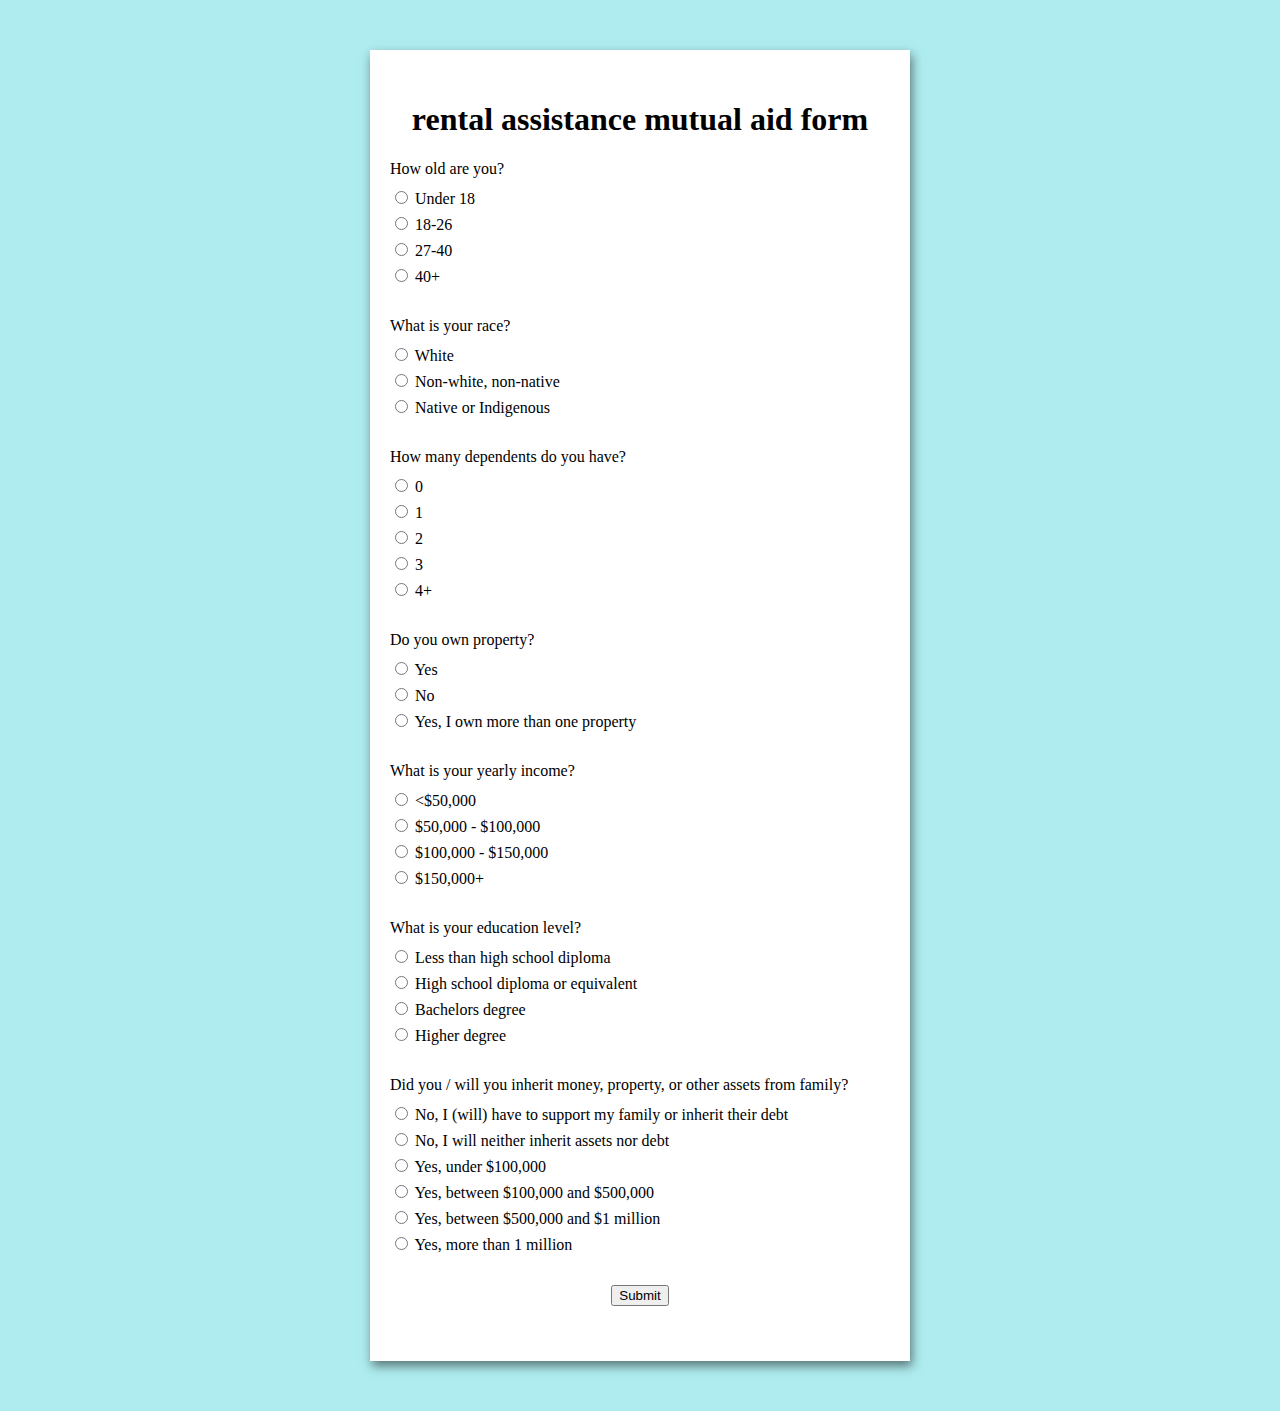
==== index.html @ 25bbf574 "Add page and script" ====
<html lang="en">
  <head>
    <meta charset="UTF-8" />
    <meta name="viewport" content="width=device-width, initial-scale=1.0" />
    <meta http-equiv="X-UA-Compatible" content="ie=edge" />
    <title>rental assistance mutual aid fund</title>
    <style>
      body {
        background-color: #aeecef;
        font-family: Verdana;
        text-align: center;
      }
      form {
        background-color: #fff;
        max-width: 500px;
        margin: 50px auto;
        padding: 30px 20px;
        box-shadow: 2px 5px 10px rgba(0, 0, 0, 0.5);
      }
      .form-control {
        text-align: left;
        margin-bottom: 25px;
      }
      .form-control p {
        display: block;
        margin-bottom: 10px;
      }
      .form-control input {
        margin-bottom: 10px;
      }
      .form-control input,
      .form-control select,
      .form-control textarea {
        border: 1px solid #777;
        border-radius: 2px;
        font-family: inherit;
        padding: 10px;
        display: block;
        width: 95%;
      }
      .form-control input[type="radio"],
      .form-control input[type="checkbox"] {
        display: inline-block;
        width: auto;
      }
      button {
        background-color: #05c46b;
        border: 1px solid #777;
        border-radius: 2px;
        font-family: inherit;
        font-size: 21px;
        display: block;
        width: 100%;
        margin-top: 50px;
        margin-bottom: 20px;
      }

      .bold {
        font-weight: bold;
      }
    </style>
    <script src="./script.js"></script>
  </head>
  <body>
    <form>
      <h1 id="header">rental assistance mutual aid form</h1>

      <div class="form-control">
        <p>How old are you?</p>
        <input type="radio" value="Under 18" id="under-18" name="age" />
        <label for="under-18"> Under 18 </label><br />
        <input type="radio" value="18-26" id="18-26" name="age" />
        <label for="18-26"> 18-26 </label><br />
        <input type="radio" value="27-40" id="27-40" name="age" />
        <label for="27-40"> 27-40 </label><br />
        <input type="radio" value="40+" id="above-40" name="age" />
        <label for="above-40"> 40+ </label><br />
      </div>

      <div class="form-control">
        <p>What is your race?</p>
        <input type="radio" value="White" id="white" name="race" />
        <label for="white"> White </label><br />
        <input
          type="radio"
          value="Non-white, non-native"
          id="non-white"
          name="race"
        />
        <label for="non-white"> Non-white, non-native </label><br />
        <input
          type="radio"
          value="Native or Indigenous"
          id="native"
          name="race"
        />
        <label for="native"> Native or Indigenous </label><br />
      </div>

      <div class="form-control">
        <p>How many dependents do you have?</p>
        <input type="radio" value="0" id="dependents-0" name="dependents" />
        <label for="dependents-0"> 0 </label><br />
        <input type="radio" value="1" id="dependents-1" name="dependents" />
        <label for="dependents-1"> 1 </label><br />
        <input type="radio" value="2" id="dependents-2" name="dependents" />
        <label for="dependents-2"> 2 </label><br />
        <input type="radio" value="3" id="dependents-3" name="dependents" />
        <label for="dependents-3"> 3 </label><br />
        <input
          type="radio"
          value="4+"
          id="dependents-above-4"
          name="dependents"
        />
        <label for="dependents-above-4"> 4+ </label><br />
      </div>

      <div class="form-control">
        <p>Do you own property?</p>
        <input type="radio" value="Yes" id="property-yes" name="property" />
        <label for="property-yes"> Yes </label><br />
        <input type="radio" value="No" id="property-no" name="property" />
        <label for="property-no"> No </label><br />
        <input type="radio" value="No" id="property-more" name="property" />
        <label for="property-more"> Yes, I own more than one property </label
        ><br />
      </div>

      <div class="form-control">
        <p>What is your yearly income?</p>
        <input type="radio" value="<$50,000" id="income-50k" name="income" />
        <label for="income-50k"> <$50,000 </label><br />
        <input
          type="radio"
          value="$50,000 - $100,000"
          id="income-100k"
          name="income"
        />
        <label for="income-100k"> $50,000 - $100,000 </label><br />
        <input
          type="radio"
          value="$100,000 - $150,000"
          id="income-150k"
          name="income"
        />
        <label for="income-150k"> $100,000 - $150,000 </label><br />
        <input
          type="radio"
          value="$150,000+"
          id="income-above-150k"
          name="income"
        />
        <label for="income-above-150k"> $150,000+ </label><br />
      </div>

      <div class="form-control">
        <p>What is your education level?</p>
        <input
          type="radio"
          value="Less than high school diploma"
          id="education-below-high-school"
          name="education"
        />
        <label for="under-18">Less than high school diploma</label><br />
        <input
          type="radio"
          value="High school diploma or equivalent"
          id="education-high-school"
          name="education"
        />
        <label for="18-26"> High school diploma or equivalent </label><br />
        <input
          type="radio"
          value="Bachelors degree"
          id="education-bachelors"
          name="education"
        />
        <label for="27-40"> Bachelors degree </label><br />
        <input
          type="radio"
          value="Higher degree"
          id="education-higher"
          name="education"
        />
        <label for="above-40"> Higher degree </label><br />
      </div>

      <div class="form-control">
        <p>
          Did you / will you inherit money, property, or other assets from
          family?
        </p>
        <input
          type="radio"
          value="No, I (will) have to support my family or inherit their debt"
          id="inheritance-support"
          name="inheritance"
        />
        <label for="inheritance-support">
          No, I (will) have to support my family or inherit their debt </label
        ><br />
        <input
          type="radio"
          value="No, I will neither inherit assets nor debt"
          id="inheritance-neither"
          name="inheritance"
        />
        <label for="inheritance-neither">
          No, I will neither inherit assets nor debt</label
        ><br />
        <input
          type="radio"
          value="Yes, under $100,000"
          id="inheritance-100k"
          name="inheritance"
        />
        <label for="inheritance-100k">Yes, under $100,000 </label><br />
        <input
          type="radio"
          value="Yes, between $100,000 and  $500,000"
          id="inheritance-500k"
          name="inheritance"
        />
        <label for="inheritance-500k"> Yes, between $100,000 and $500,000</label
        ><br />
        <input
          type="radio"
          value="Yes, between $500,000 and 1 million"
          id="inheritance-1m"
          name="inheritance"
        />
        <label for="inheritance-1m"> Yes, between $500,000 and $1 million</label
        ><br />
        <input
          type="radio"
          value="Yes, more than 1 million"
          id="inheritance-above-1m"
          name="inheritance"
        />
        <label for="inheritance-above-1m"> Yes, more than 1 million</label
        ><br />
      </div>

      <!-- <div class="form-control">
        <label for="income"> Do you rent or own your home?</label>
        <input
          type="number"
          placeholder="Enter your income"
          id="income"
          name="income"
        /><br /><br />
      </div> -->

      <input type="button" value="Submit" id="submit" />

      <div class="form-control">
        <p class="bold" id="annual-donation"></p>
        <p class="bold" id="monthly-donation"></p>
      </div>
    </form>
  </body>
</html>
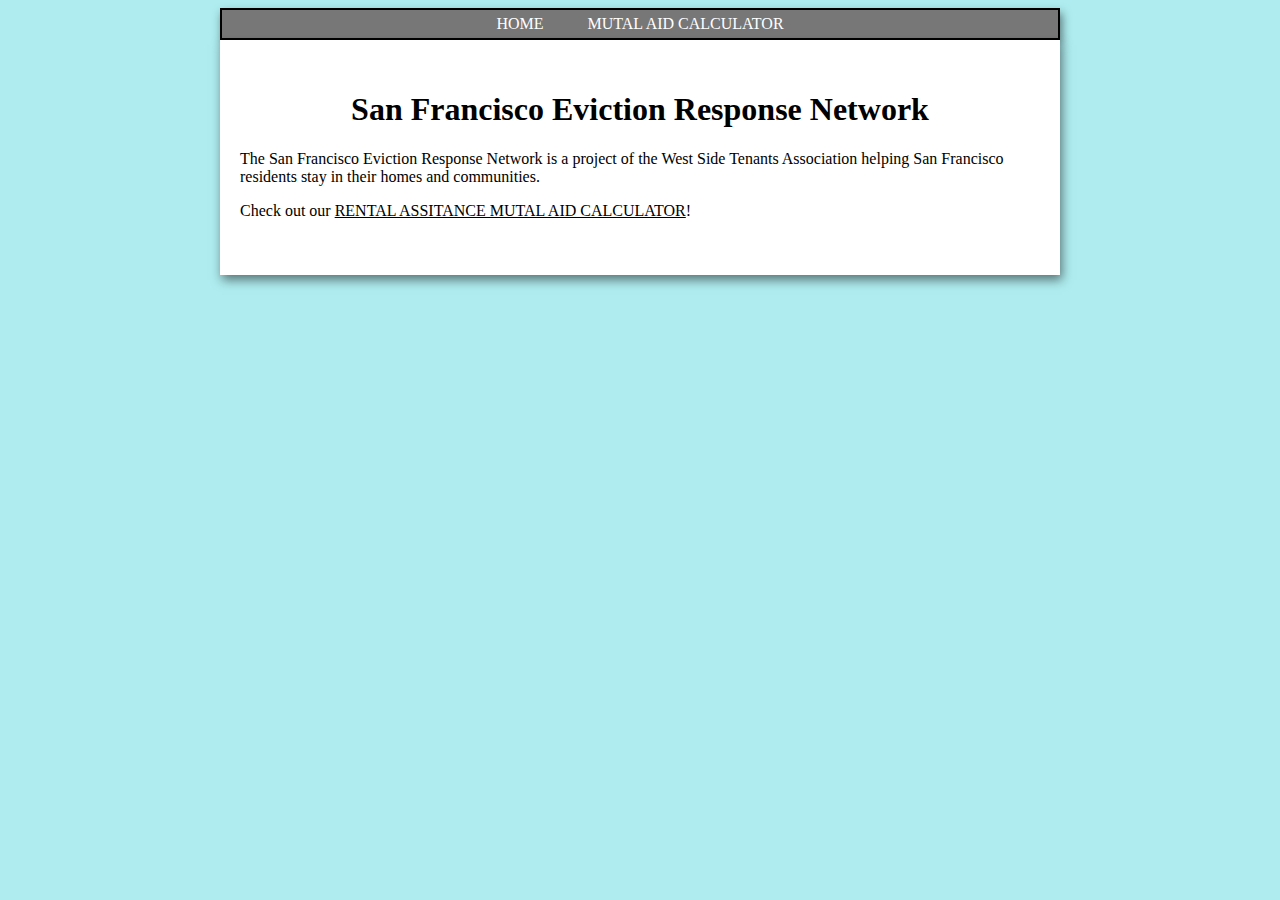
==== commit ebd9941b: "new stuff" ====
--- a/index.html
+++ b/index.html
@@ -3,261 +3,35 @@
     <meta charset="UTF-8" />
     <meta name="viewport" content="width=device-width, initial-scale=1.0" />
     <meta http-equiv="X-UA-Compatible" content="ie=edge" />
-    <title>rental assistance mutual aid fund</title>
-    <style>
-      body {
-        background-color: #aeecef;
-        font-family: Verdana;
-        text-align: center;
-      }
-      form {
-        background-color: #fff;
-        max-width: 500px;
-        margin: 50px auto;
-        padding: 30px 20px;
-        box-shadow: 2px 5px 10px rgba(0, 0, 0, 0.5);
-      }
-      .form-control {
-        text-align: left;
-        margin-bottom: 25px;
-      }
-      .form-control p {
-        display: block;
-        margin-bottom: 10px;
-      }
-      .form-control input {
-        margin-bottom: 10px;
-      }
-      .form-control input,
-      .form-control select,
-      .form-control textarea {
-        border: 1px solid #777;
-        border-radius: 2px;
-        font-family: inherit;
-        padding: 10px;
-        display: block;
-        width: 95%;
-      }
-      .form-control input[type="radio"],
-      .form-control input[type="checkbox"] {
-        display: inline-block;
-        width: auto;
-      }
-      button {
-        background-color: #05c46b;
-        border: 1px solid #777;
-        border-radius: 2px;
-        font-family: inherit;
-        font-size: 21px;
-        display: block;
-        width: 100%;
-        margin-top: 50px;
-        margin-bottom: 20px;
-      }
-
-      .bold {
-        font-weight: bold;
-      }
-    </style>
-    <script src="./script.js"></script>
+    <title>Eviction Response Network</title>
+    <link rel="stylesheet" href="style.css" />
   </head>
   <body>
-    <form>
-      <h1 id="header">rental assistance mutual aid form</h1>
+    <nav class="menu-bar">
+      <a class="menu-item" href="index.html">Home</a>
+      <a class="menu-item" href="rental_assistance.html"
+        >Mutal Aid Calculator</a
+      >
+    </nav>
+    <div class="container">
+      <div class="form-container">
+        <h1 id="header">San Francisco Eviction Response Network</h1>
 
-      <div class="form-control">
-        <p>How old are you?</p>
-        <input type="radio" value="Under 18" id="under-18" name="age" />
-        <label for="under-18"> Under 18 </label><br />
-        <input type="radio" value="18-26" id="18-26" name="age" />
-        <label for="18-26"> 18-26 </label><br />
-        <input type="radio" value="27-40" id="27-40" name="age" />
-        <label for="27-40"> 27-40 </label><br />
-        <input type="radio" value="40+" id="above-40" name="age" />
-        <label for="above-40"> 40+ </label><br />
+        <div class="form-control">
+          <p>
+            The San Francisco Eviction Response Network is a project of the West
+            Side Tenants Association helping San Francisco residents stay in
+            their homes and communities.
+          </p>
+
+          <p>
+            Check out our
+            <a href="rental_assistance.html"
+              >Rental Assitance Mutal Aid Calculator</a
+            >!
+          </p>
+        </div>
       </div>
-
-      <div class="form-control">
-        <p>What is your race?</p>
-        <input type="radio" value="White" id="white" name="race" />
-        <label for="white"> White </label><br />
-        <input
-          type="radio"
-          value="Non-white, non-native"
-          id="non-white"
-          name="race"
-        />
-        <label for="non-white"> Non-white, non-native </label><br />
-        <input
-          type="radio"
-          value="Native or Indigenous"
-          id="native"
-          name="race"
-        />
-        <label for="native"> Native or Indigenous </label><br />
-      </div>
-
-      <div class="form-control">
-        <p>How many dependents do you have?</p>
-        <input type="radio" value="0" id="dependents-0" name="dependents" />
-        <label for="dependents-0"> 0 </label><br />
-        <input type="radio" value="1" id="dependents-1" name="dependents" />
-        <label for="dependents-1"> 1 </label><br />
-        <input type="radio" value="2" id="dependents-2" name="dependents" />
-        <label for="dependents-2"> 2 </label><br />
-        <input type="radio" value="3" id="dependents-3" name="dependents" />
-        <label for="dependents-3"> 3 </label><br />
-        <input
-          type="radio"
-          value="4+"
-          id="dependents-above-4"
-          name="dependents"
-        />
-        <label for="dependents-above-4"> 4+ </label><br />
-      </div>
-
-      <div class="form-control">
-        <p>Do you own property?</p>
-        <input type="radio" value="Yes" id="property-yes" name="property" />
-        <label for="property-yes"> Yes </label><br />
-        <input type="radio" value="No" id="property-no" name="property" />
-        <label for="property-no"> No </label><br />
-        <input type="radio" value="No" id="property-more" name="property" />
-        <label for="property-more"> Yes, I own more than one property </label
-        ><br />
-      </div>
-
-      <div class="form-control">
-        <p>What is your yearly income?</p>
-        <input type="radio" value="<$50,000" id="income-50k" name="income" />
-        <label for="income-50k"> <$50,000 </label><br />
-        <input
-          type="radio"
-          value="$50,000 - $100,000"
-          id="income-100k"
-          name="income"
-        />
-        <label for="income-100k"> $50,000 - $100,000 </label><br />
-        <input
-          type="radio"
-          value="$100,000 - $150,000"
-          id="income-150k"
-          name="income"
-        />
-        <label for="income-150k"> $100,000 - $150,000 </label><br />
-        <input
-          type="radio"
-          value="$150,000+"
-          id="income-above-150k"
-          name="income"
-        />
-        <label for="income-above-150k"> $150,000+ </label><br />
-      </div>
-
-      <div class="form-control">
-        <p>What is your education level?</p>
-        <input
-          type="radio"
-          value="Less than high school diploma"
-          id="education-below-high-school"
-          name="education"
-        />
-        <label for="under-18">Less than high school diploma</label><br />
-        <input
-          type="radio"
-          value="High school diploma or equivalent"
-          id="education-high-school"
-          name="education"
-        />
-        <label for="18-26"> High school diploma or equivalent </label><br />
-        <input
-          type="radio"
-          value="Bachelors degree"
-          id="education-bachelors"
-          name="education"
-        />
-        <label for="27-40"> Bachelors degree </label><br />
-        <input
-          type="radio"
-          value="Higher degree"
-          id="education-higher"
-          name="education"
-        />
-        <label for="above-40"> Higher degree </label><br />
-      </div>
-
-      <div class="form-control">
-        <p>
-          Did you / will you inherit money, property, or other assets from
-          family?
-        </p>
-        <input
-          type="radio"
-          value="No, I (will) have to support my family or inherit their debt"
-          id="inheritance-support"
-          name="inheritance"
-        />
-        <label for="inheritance-support">
-          No, I (will) have to support my family or inherit their debt </label
-        ><br />
-        <input
-          type="radio"
-          value="No, I will neither inherit assets nor debt"
-          id="inheritance-neither"
-          name="inheritance"
-        />
-        <label for="inheritance-neither">
-          No, I will neither inherit assets nor debt</label
-        ><br />
-        <input
-          type="radio"
-          value="Yes, under $100,000"
-          id="inheritance-100k"
-          name="inheritance"
-        />
-        <label for="inheritance-100k">Yes, under $100,000 </label><br />
-        <input
-          type="radio"
-          value="Yes, between $100,000 and  $500,000"
-          id="inheritance-500k"
-          name="inheritance"
-        />
-        <label for="inheritance-500k"> Yes, between $100,000 and $500,000</label
-        ><br />
-        <input
-          type="radio"
-          value="Yes, between $500,000 and 1 million"
-          id="inheritance-1m"
-          name="inheritance"
-        />
-        <label for="inheritance-1m"> Yes, between $500,000 and $1 million</label
-        ><br />
-        <input
-          type="radio"
-          value="Yes, more than 1 million"
-          id="inheritance-above-1m"
-          name="inheritance"
-        />
-        <label for="inheritance-above-1m"> Yes, more than 1 million</label
-        ><br />
-      </div>
-
-      <!-- <div class="form-control">
-        <label for="income"> Do you rent or own your home?</label>
-        <input
-          type="number"
-          placeholder="Enter your income"
-          id="income"
-          name="income"
-        /><br /><br />
-      </div> -->
-
-      <input type="button" value="Submit" id="submit" />
-
-      <div class="form-control">
-        <p class="bold" id="annual-donation"></p>
-        <p class="bold" id="monthly-donation"></p>
-      </div>
-    </form>
+    </div>
   </body>
 </html>
--- a/style.css
+++ b/style.css
@@ -0,0 +1,87 @@
+body {
+  background-color: #aeecef;
+  font-family: Verdana;
+  text-align: center;
+}
+/* form {
+  background-color: #fff;
+  max-width: 800px;
+  margin: 50px auto;
+  padding: 30px 20px;
+  box-shadow: 2px 5px 10px rgba(0, 0, 0, 0.5);
+} */
+.form-control {
+  text-align: left;
+  margin-bottom: 25px;
+}
+.form-control p {
+  display: block;
+  margin-bottom: 10px;
+}
+.form-control input {
+  margin-bottom: 10px;
+}
+.form-control input,
+.form-control select,
+.form-control textarea {
+  border: 1px solid #777;
+  border-radius: 2px;
+  font-family: inherit;
+  padding: 10px;
+  display: block;
+  width: 95%;
+}
+.form-control input[type="radio"],
+.form-control input[type="checkbox"] {
+  display: inline-block;
+  width: auto;
+}
+button {
+  background-color: #05c46b;
+  border: 1px solid #777;
+  border-radius: 2px;
+  font-family: inherit;
+  font-size: 21px;
+  display: block;
+  width: 100%;
+  margin-top: 50px;
+  margin-bottom: 20px;
+}
+
+.bold {
+  font-weight: bold;
+}
+
+a {
+  color: black;
+  /* text-decoration: none; */
+  text-transform: uppercase;
+}
+
+.container {
+  background-color: #fff;
+  max-width: 800px;
+  margin: 0 auto;
+  padding: 30px 20px;
+  box-shadow: 2px 5px 10px rgba(0, 0, 0, 0.5);
+}
+
+.form-container {
+}
+
+
+.menu-bar {
+  max-width: 840px;
+  margin: 0 auto;
+  background-color: #777;
+  padding: 5px 20px;
+  border: 2px solid black;
+  box-sizing: border-box;
+  box-shadow: 2px 5px 10px rgba(0, 0, 0, 0.5);
+}
+
+.menu-item {
+  color: white;
+  text-decoration: none;
+  padding: 5px 20px;
+}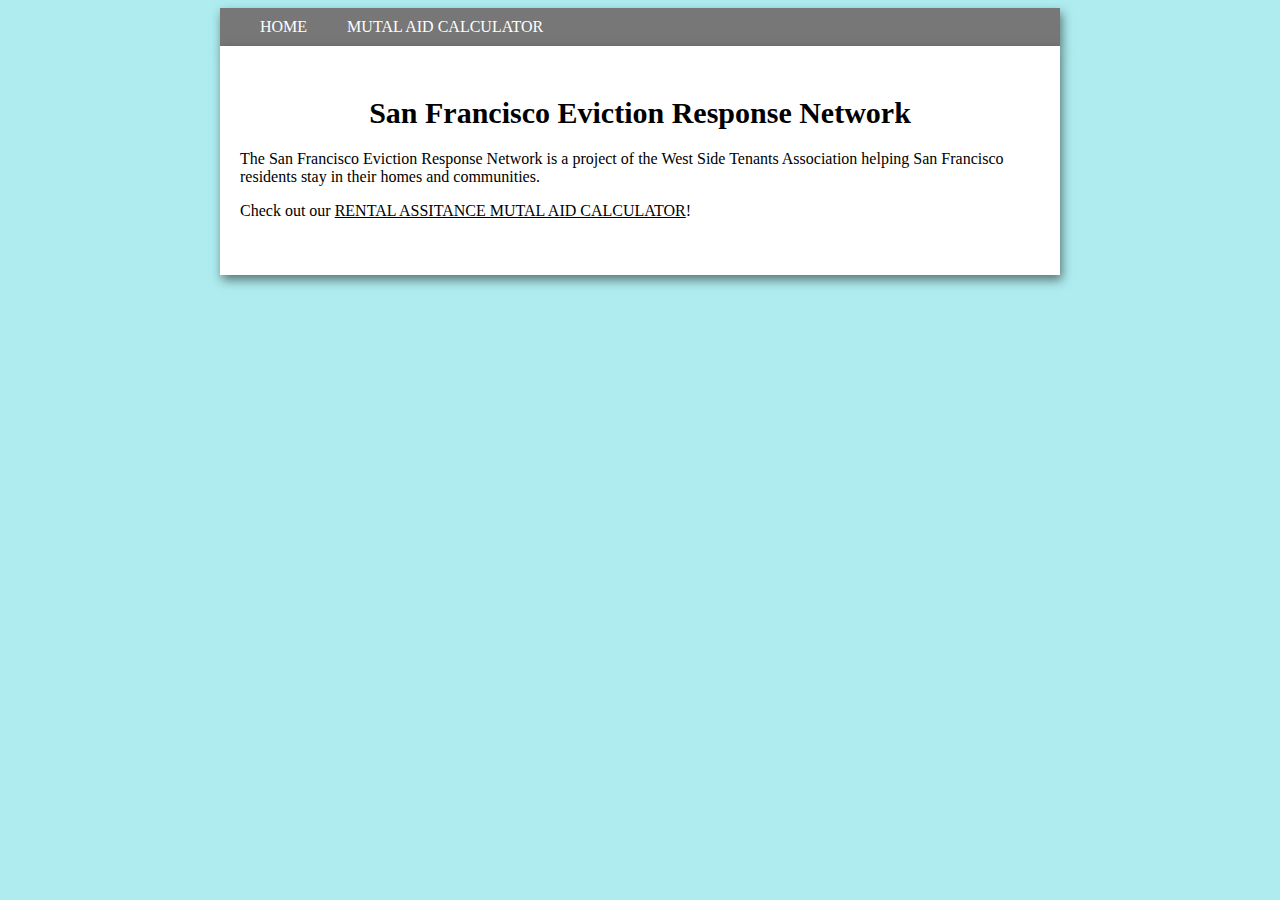
==== commit 6e7d39f3: "Add menu bar" ====
--- a/index.html
+++ b/index.html
@@ -5,14 +5,32 @@
     <meta http-equiv="X-UA-Compatible" content="ie=edge" />
     <title>Eviction Response Network</title>
     <link rel="stylesheet" href="style.css" />
+    <script src="scripts/menu.js"></script>
   </head>
   <body>
-    <nav class="menu-bar">
-      <a class="menu-item" href="index.html">Home</a>
-      <a class="menu-item" href="rental_assistance.html"
-        >Mutal Aid Calculator</a
-      >
-    </nav>
+    <div>
+      <nav class="menu-bar">
+        <div id="toggle-menu">menu</div>
+        <div id="mobile-menu" class="hidden">
+          <div class="menu-item">
+            <a href="index.html">Home</a>
+          </div>
+          <div class="menu-item">
+            <a href="rental_assistance.html">Mutal Aid Calculator</a>
+          </div>
+        </div>
+
+        <div id="desktop-menu">
+          <div class="menu-item">
+            <a href="index.html">Home</a>
+          </div>
+          <div class="menu-item">
+            <a href="rental_assistance.html">Mutal Aid Calculator</a>
+          </div>
+        </div>
+      </nav>
+    </div>
+
     <div class="container">
       <div class="form-container">
         <h1 id="header">San Francisco Eviction Response Network</h1>
--- a/style.css
+++ b/style.css
@@ -52,6 +52,10 @@
   font-weight: bold;
 }
 
+h1 {
+  font-size: 30px;
+}
+
 a {
   color: black;
   /* text-decoration: none; */
@@ -69,19 +73,54 @@
 .form-container {
 }
 
-
 .menu-bar {
   max-width: 840px;
   margin: 0 auto;
   background-color: #777;
   padding: 5px 20px;
-  border: 2px solid black;
+  /* border: 2px solid black; */
+  text-align: left;
   box-sizing: border-box;
   box-shadow: 2px 5px 10px rgba(0, 0, 0, 0.5);
 }
 
 .menu-item {
+  padding: 5px 20px;
+}
+
+.menu-item > a {
   color: white;
   text-decoration: none;
-  padding: 5px 20px;
+}
+
+#mobile-menu {
+  width: 100%;
+}
+
+#desktop-menu {
+  display: flex;
+}
+
+#mobile-menu > .menu-item {
+  width: 100%;
+}
+
+#toggle-menu {
+  color: black;
+}
+
+.hidden {
+  display: none;
+}
+
+@media screen and (min-width: 426px) {
+  #toggle-menu {
+    display: none;
+  }
+}
+
+@media screen and (max-width: 425px) {
+  #desktop-menu {
+    display: none;
+  }
 }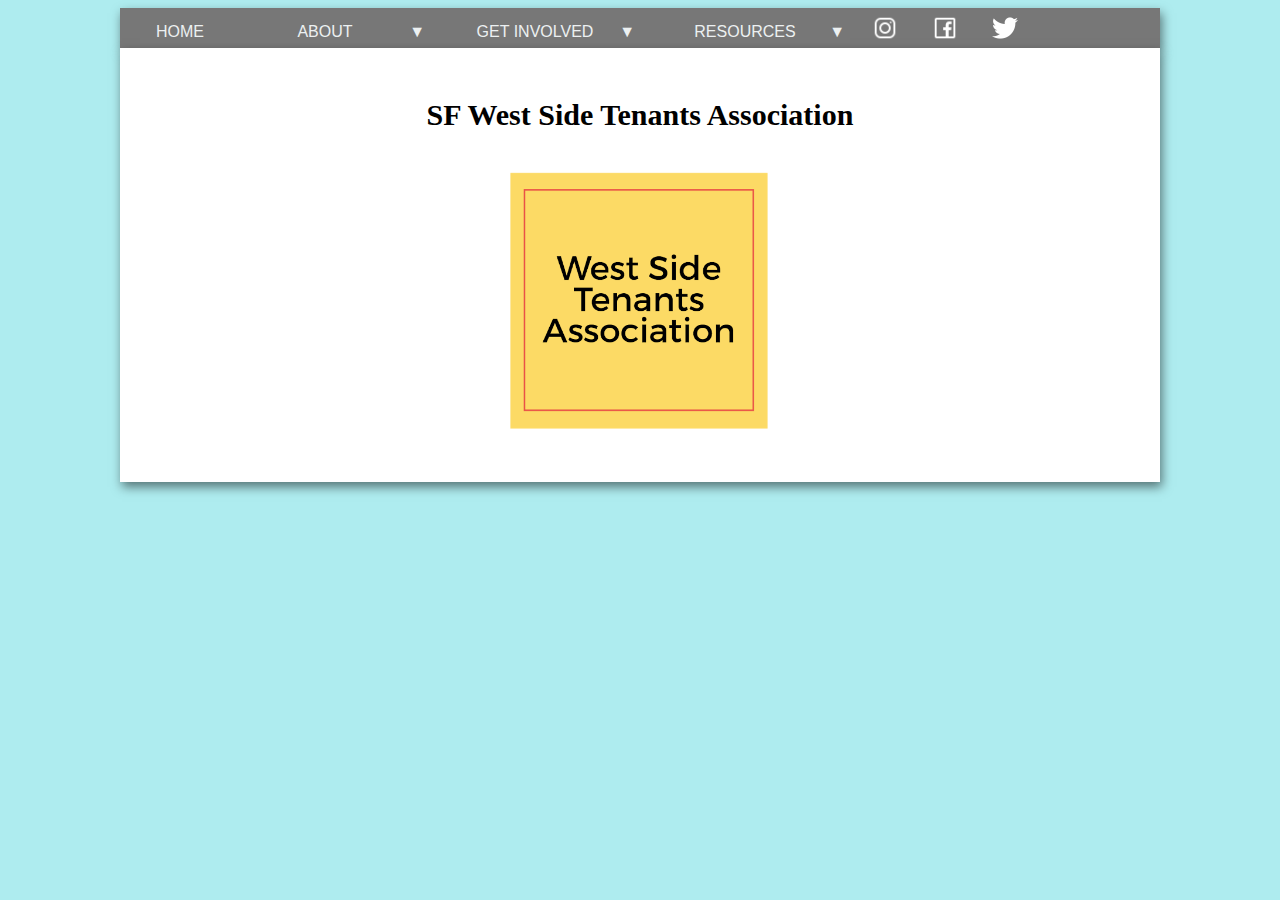
==== commit b546eacc: "bunch of new stuff" ====
--- a/index.html
+++ b/index.html
@@ -11,44 +11,99 @@
     <div>
       <nav class="menu-bar">
         <div id="toggle-menu">menu</div>
-        <div id="mobile-menu" class="hidden">
+        <!-- <div id="mobile-menu" class="hidden">
           <div class="menu-item">
             <a href="index.html">Home</a>
           </div>
           <div class="menu-item">
             <a href="rental_assistance.html">Mutal Aid Calculator</a>
           </div>
-        </div>
+        </div> -->
 
-        <div id="desktop-menu">
+        <div id="desktop-menu" class="menu-hidden">
           <div class="menu-item">
-            <a href="index.html">Home</a>
+            <ul class="drop-down closed single-item home">
+              <li><a href="index.html">Home</a></li>
+            </ul>
           </div>
+
           <div class="menu-item">
-            <a href="rental_assistance.html">Mutal Aid Calculator</a>
+            <ul class="drop-down height-4 closed">
+              <li><a href="#" class="nav-button">About</a></li>
+              <li><a href="about/wsta.html">What is WSTA?</a></li>
+              <li><a href="about/ern.html">What is ERN?</a></li>
+              <li><a href="about/projects.html">Projects</a></li>
+            </ul>
+          </div>
+
+          <div class="menu-item">
+            <ul class="drop-down height-5 closed">
+              <li><a href="#" class="nav-button">Get Involved</a></li>
+              <li><a href="get_involved/donate.html">Donate</a></li>
+              <li><a href="get_involved/sign_up.html">ERN Sign Up</a></li>
+              <li><a href="get_involved/calendar.html">Calendar</a></li>
+              <li><a href="get_involved/contact.html">Contact Us</a></li>
+            </ul>
+          </div>
+
+          <div class="menu-item">
+            <ul class="drop-down height-4 closed">
+              <li><a href="#" class="nav-button">Resources</a></li>
+              <li>
+                <a href="resources/mutual_aid_calculator.html"
+                  >Mutual Aid Calculator</a
+                >
+              </li>
+              <li><a href="resources/tenants.html">Tenant Resources</a></li>
+              <li>
+                <a href="resources/political_education.html"
+                  >Politcal Education</a
+                >
+              </li>
+            </ul>
+          </div>
+
+          <div class="flex flex-center">
+            <div class="icon-menu-item">
+              <a href="https://www.instagram.com/wsta_sfern/" target="_blank">
+                <img
+                  id="instagram-icon"
+                  alt="Instagram Icon"
+                  src="images/instagram-icon.png"
+              /></a>
+            </div>
+
+            <div class="icon-menu-item">
+              <a href="https://www.facebook.com/hrcsfwsta/" target="_blank">
+                <img
+                  id="facebook-icon"
+                  alt="Facebook Icon"
+                  src="images/facebook-icon.png"
+              /></a>
+            </div>
+
+            <div class="icon-menu-item">
+              <a href="https://twitter.com/wstasf" target="_blank">
+                <img
+                  id="twitter-icon"
+                  alt="Twitter Icon"
+                  src="images/twitter-icon.png"
+              /></a>
+            </div>
           </div>
         </div>
       </nav>
     </div>
 
     <div class="container">
-      <div class="form-container">
-        <h1 id="header">San Francisco Eviction Response Network</h1>
+      <div class="form-container center">
+        <h1 id="header">SF West Side Tenants Association</h1>
 
-        <div class="form-control">
-          <p>
-            The San Francisco Eviction Response Network is a project of the West
-            Side Tenants Association helping San Francisco residents stay in
-            their homes and communities.
-          </p>
-
-          <p>
-            Check out our
-            <a href="rental_assistance.html"
-              >Rental Assitance Mutal Aid Calculator</a
-            >!
-          </p>
-        </div>
+        <img
+          id="home-logo"
+          src="images/wsta-logo-eng.png"
+          alt="WSTA Logo English"
+        />
       </div>
     </div>
   </body>
--- a/style.css
+++ b/style.css
@@ -1,6 +1,8 @@
 body {
   background-color: #aeecef;
   font-family: Verdana;
+}
+.center {
   text-align: center;
 }
 /* form {
@@ -14,6 +16,10 @@
   text-align: left;
   margin-bottom: 25px;
 }
+.form-control-center {
+  text-align: center;
+  margin-bottom: 25px;
+}
 .form-control p {
   display: block;
   margin-bottom: 10px;
@@ -64,7 +70,7 @@
 
 .container {
   background-color: #fff;
-  max-width: 800px;
+  max-width: 1000px;
   margin: 0 auto;
   padding: 30px 20px;
   box-shadow: 2px 5px 10px rgba(0, 0, 0, 0.5);
@@ -74,7 +80,7 @@
 }
 
 .menu-bar {
-  max-width: 840px;
+  max-width: 1040px;
   margin: 0 auto;
   background-color: #777;
   padding: 5px 20px;
@@ -84,9 +90,11 @@
   box-shadow: 2px 5px 10px rgba(0, 0, 0, 0.5);
 }
 
-.menu-item {
+/* .menu-item {
   padding: 5px 20px;
-}
+} */
+
+
 
 .menu-item > a {
   color: white;
@@ -97,10 +105,6 @@
   width: 100%;
 }
 
-#desktop-menu {
-  display: flex;
-}
-
 #mobile-menu > .menu-item {
   width: 100%;
 }
@@ -113,14 +117,98 @@
   display: none;
 }
 
-@media screen and (min-width: 426px) {
+
+@media screen and (min-width: 1000px) {
   #toggle-menu {
     display: none;
   }
-}
-
-@media screen and (max-width: 425px) {
   #desktop-menu {
-    display: none;
-  }
+    display: flex;
+  }
+  .menu-hidden {
+    display: block;
+  }
+}
+
+@media screen and (max-width: 1001px) {
+  #desktop-menu {
+    display: block;
+  }
+  .menu-hidden {
+    display: none !important;
+  }
+}
+
+
+.icon-menu-item {
+  padding: 0 10px 0 20px;
+}
+
+.icon-menu-item img {
+  height: 30px;
+}
+
+#home-logo {
+  max-width: 300px;
+}
+
+.flex {
+  display: flex;
+}
+
+.flex-center {
+  justify-content: center;
+}
+
+/* Drop Down Styles
+================================ */
+nav .drop-down {
+  list-style: none; 
+  overflow: hidden; /* When ul height is reduced, ensure overflowing li are not shown */
+  height: 152px; /* 152px = 38 (li) * 4 (number of li) */
+  background-color: #777;
+  font-family: Arial;
+  width: 210px;
+  margin: 0 auto;
+  padding: 0;
+  text-align: center;
+  -webkit-transition: height 0.3s ease;
+          transition: height 0.3s ease;
+}
+
+nav .drop-down.home {
+  width: 80px !important;
+}
+
+nav .drop-down.height-3 {
+  height: 114; /* 152px = 38 (li) * 3 (number of li) */
+}
+
+nav .drop-down.height-4 {
+  height: 152px; /* 152px = 38 (li) * 4 (number of li) */
+}
+
+nav .drop-down.height-5 {
+  height: 190; /* 152px = 38 (li) * 5 (number of li) */
+}
+
+nav .drop-down.closed {
+  /*  When toggled via jQuery this class will reduce the height of the ul which inconjuction
+      with overflow: hidden set on the ul will hide all list items apart from the first */
+  /* current li height 38px + 5px border */
+  height: 30px;
+}
+
+nav .drop-down li a {
+  display: block;
+  color: #ecf0f1;
+  text-decoration: none;
+  padding: 10px 0; /* Larger touch target area */
+}
+
+nav .drop-down:not(.single-item) li:first-child a:after{
+  content: "\25BC";
+  float: right;
+  margin-left: -30px; /* Excessive -margin to bring link text back to center */
+  margin-right: 5px;
 }